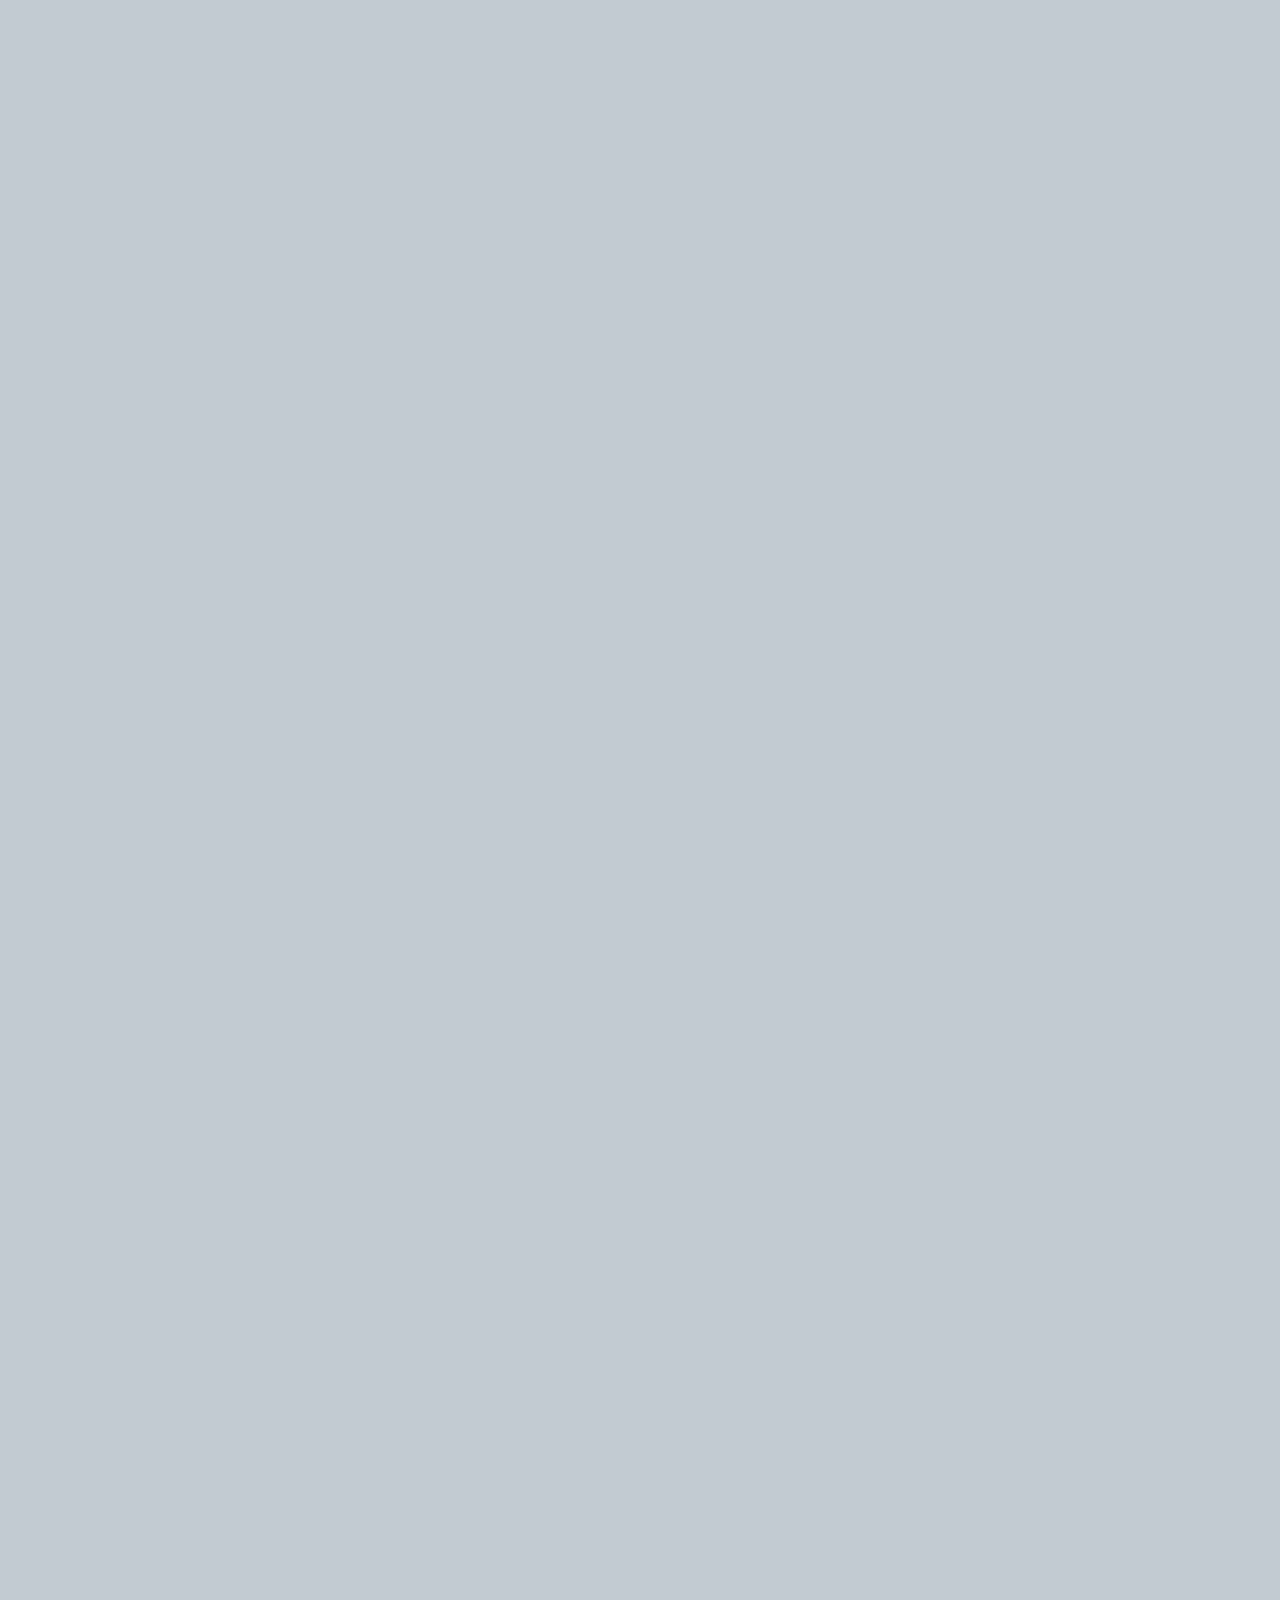
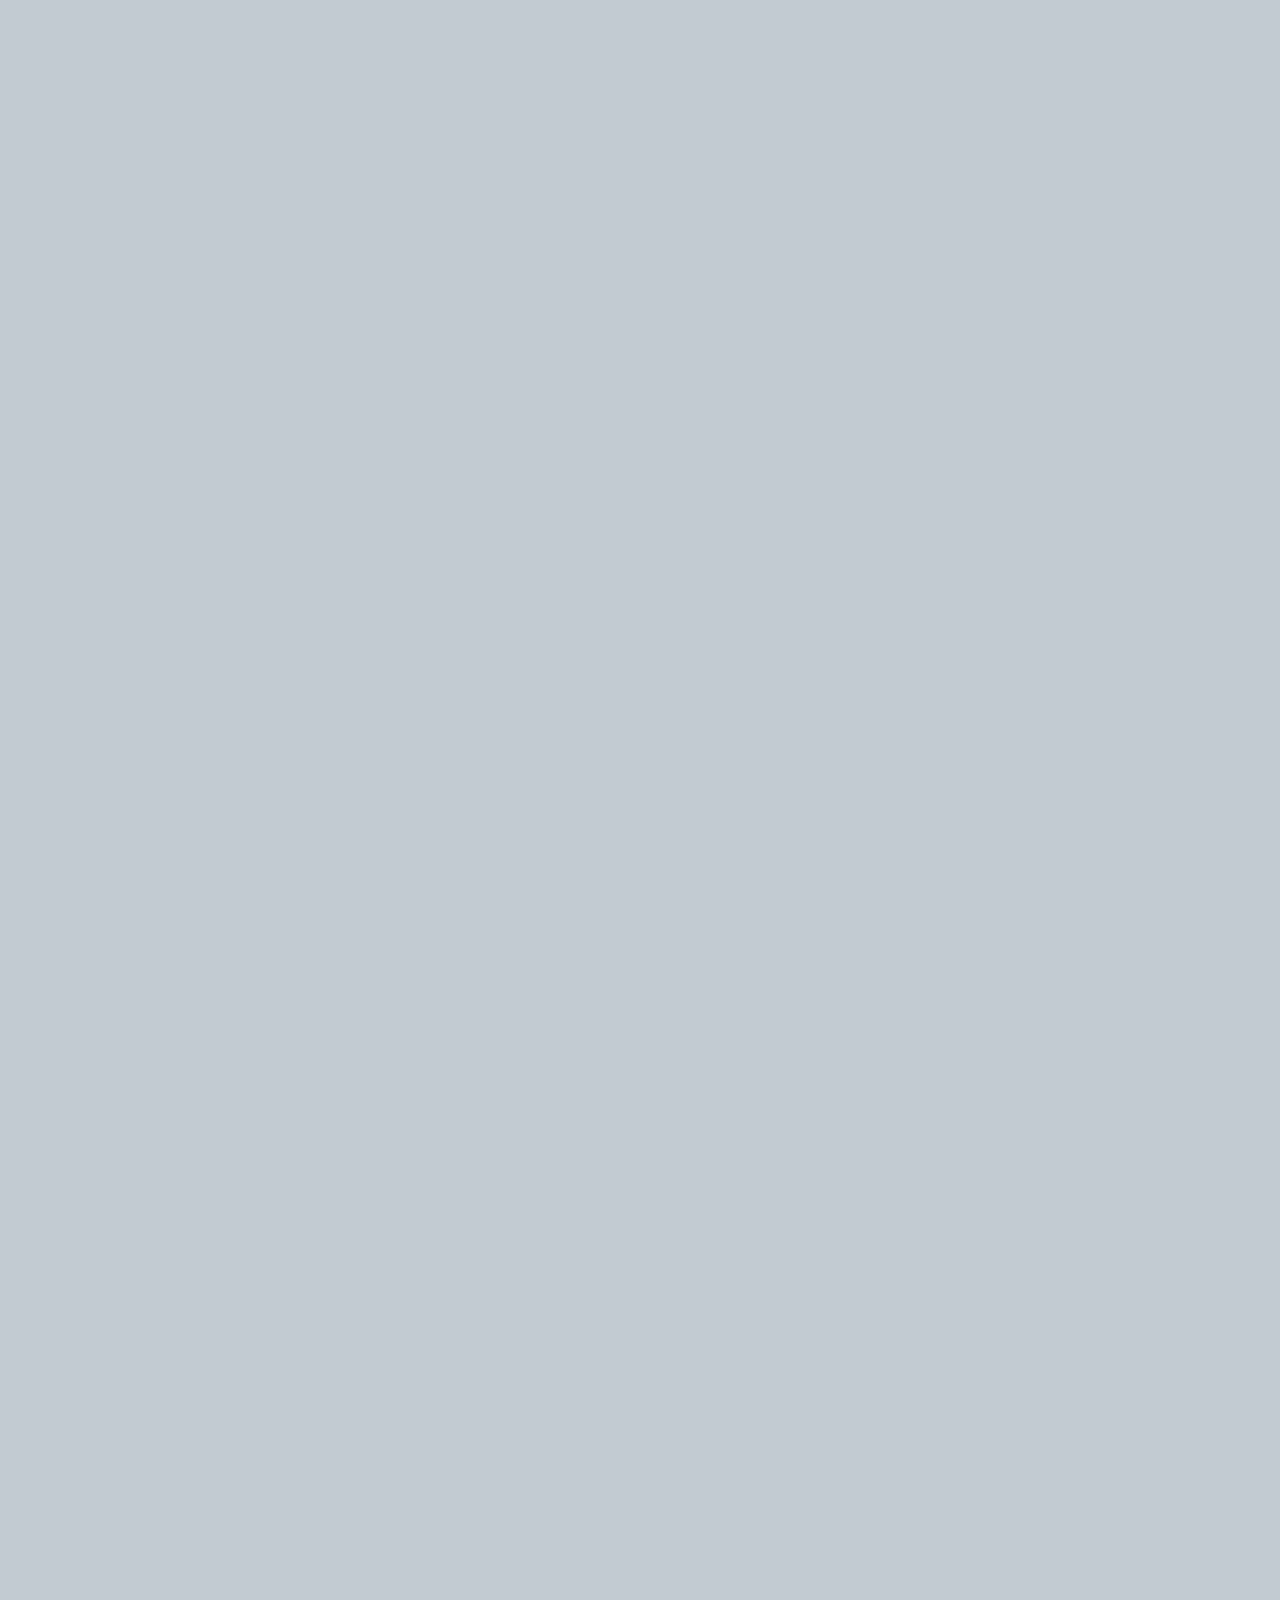
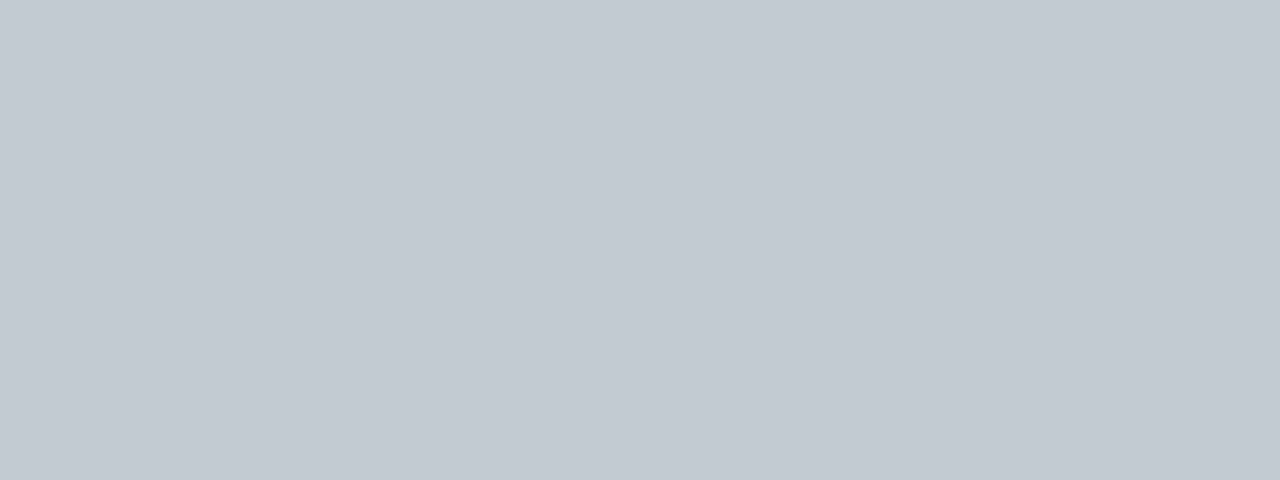
==== D&E Website/index.html @ f98cf2ab "Add files via upload" ====
<!DOCTYPE html>
<html lang="en">
<head>
    <title>D&E Heating and Cooling</title>
    <meta charset="UTF-8">
    <meta http-equiv="X-UA-Compatible" content="IE=edge">
    <meta name="viewport" content="width=device-width, initial-scale=1.0">
    <meta name="viewport" content="width=device-width, initial-scale=1.0, maximum-scale=1.0,user-scalable=0">
    <link rel="apple-touch-icon" sizes="57x57" href="images/favicons/apple-icon-57x57.png">
    <link rel="apple-touch-icon" sizes="60x60" href="images/favicons//apple-icon-60x60.png">
    <link rel="apple-touch-icon" sizes="72x72" href="images/favicons//apple-icon-72x72.png">
    <link rel="apple-touch-icon" sizes="76x76" href="images/favicons//apple-icon-76x76.png">
    <link rel="apple-touch-icon" sizes="114x114" href="images/favicons//apple-icon-114x114.png">
    <link rel="apple-touch-icon" sizes="120x120" href="images/favicons//apple-icon-120x120.png">
    <link rel="apple-touch-icon" sizes="144x144" href="images/favicons//apple-icon-144x144.png">
    <link rel="apple-touch-icon" sizes="152x152" href="images/favicons//apple-icon-152x152.png">
    <link rel="apple-touch-icon" sizes="180x180" href="images/favicons//apple-icon-180x180.png">
    <link rel="icon" type="image/png" sizes="192x192"  href="images/favicons//android-icon-192x192.png">
    <link rel="icon" type="image/png" sizes="32x32" href="images/favicons//favicon-32x32.png">
    <link rel="icon" type="image/png" sizes="96x96" href="images/favicons//favicon-96x96.png">
    <link rel="icon" type="image/png" sizes="16x16" href="images/favicons//favicon-16x16.png">
    <meta name="msapplication-TileColor" content="#ffffff">
    <meta name="msapplication-TileImage" content="/ms-icon-144x144.png">
    <meta name="theme-color" content="#ffffff">
    <link rel="stylesheet" href="styles.css">
</head>
<body>
    <a href="#"><img id="company_logo" src="images/vectors/company logo.png" alt="DE's company logo"></a>
    <nav>
        <div class="ham-container">
            <div id="ham">
                <span></span>
                <span></span>
                <span></span>
            </div>
        </div>
        <div id="snav-container">
            <ul>
                <li><a href="#">Home</a></li>
                <li><a href="#about">About Us</a></li>
                <li><a href="#services">Services</a></li>
                <li><a href="#contact">Contact Us</a></li>
            </ul>
        </div>
    </nav>
    <section id="landing">
        <div class="landing-title">
            <h1>D&E<span>Heating<br>& Cooling</h1>
            <p>The only thing better than<br> our service is our prices</p>
        </div>
        <div class="accessibility">
            <img id="handie_icon" src="images/vectors/accessibility-icon.png" alt="">
            <div id="access_container">
                <h1>Accessibility Menu</h1>
                <div id="exit-ham">
                    <span></span>
                    <span></span>
                    <span></span>
                  </div>
                <div class="grid-container">
                    <a href="images/vectors/contrast.png"></a>
                    <a href="images/vectors/increase-font.png"></a>
                    <a href="images/vectors/linkicon.png"></a>
                </div>
            </div>
        </div>
        <div class="scroll-indicator">

        </div> 
    </section>
    <section id="about">
        <h1 id="title" class="about-title">D&E <span>Heating & Cooling</span> </h1>
        <h2 class="subheading">HVAC Maintenance experts at an affordable price</h2>
        <p class="statement">Lorem ipsum dolor sit amet, consectetur adipiscing elit, sed do eiusmod tempor incididunt ut labore et dolore magna aliqua.</p>
        <iframe id="commercial" src="https://www.youtube.com/embed/cEk8_Flom_Q" title="D&E Company Commercial" allow="accelerometer; &showinfo=0; clipboard-write; picture-in-picture" allowfullscreen ></iframe>
        <div class="slideshow-container">
            <a class="prev" onclick="plusSlides(-1)">&#10094;</a>
            <a class="next" onclick="plusSlides(1)">&#10095;</a>
            <div class="slide">
                <div class="numbertext">1 / 5</div>
                <img src="images/img950143.jpg" alt="">
            </div>
            <div class="slide">
                <div class="numbertext">2 / 5</div>
                <img src="images/IMG_1168.jpg" alt="">
            </div>
            <div class="slide">
                <div class="numbertext">3 / 5</div>
                <img src="images/IMG_1082.jpg" alt="">
            </div>
            <div class="slide">
                <div class="numbertext">4 / 5</div>
                <img src="images/img950513.jpg" alt="">
            </div>
            <div class="slide">
                <div class="numbertext">5 / 5</div>
                <img src="images/img950044.png" alt="">
            </div>
        </div>
    </section>
    <section id="services">
            <h1 id="title" class="services-title">Our Services</h1>
        <div class="service-wrapper">
            <div class="service">
                <img src="images/vectors/vent.png" alt="">
                <h1 class="hvac">HVAC Repair</h1>
                <p class="desc">Place holder text for a quick but bit longer statement</p>
            </div>
            <div class="service">
                <img src="images/vectors/ac.png" alt="">
                <h1 class="ac">Water heater repair</h1>
                <p class="desc">Place holder text for a quick statement</p>
            </div>
            <div class="service">
                <img src="images/vectors/home.png" alt="">
                <h1 class="home">Home improvement</h1>
                <p class="desc">Place holder text for a quick statement</p>
            </div>
            <div class="service">
                <img src="images/vectors/more.png" alt="">
                <h1 class="home">Home improvement</h1>
                <p class="desc">Contact us for further inquires regarding our services</p>
            </div>
        </div>
    </section>
    <section id="contact">
        <h1 id="title" class="contact-title">Contact Us</h1>
        <div class="numbers">
            <img src="images/vectors/phone.png" alt="">
            <a href="tel:757-555-5555">757-555-5555</a>
            <a href="tel:757-555-5555">252-555-5555</a>
        </div>
        <h2 id="subtitle">Email Us</h2>
        <div id="contact-container">
            <form action=""> 
                <input type="text" name="name" id="name" required maximum-scale=1 placeholder="Name">
                <input type="email" name="email" id="email" required maximum-scale=1 placeholder="Email">
                <input type="number" name="phone number" id="phone" maximum-scale=1 placeholder="Phone (optional)">
                <textarea name="" id="inquiry" cols="30" rows="10" required maximum-scale=1 placeholder="How Can We Help You?"></textarea>
                <button id="submit-request" type="submit">Send</button>
            </form>
        </div>
    </section>
<script src="script.js"></script>    
</body>
</html>
---- D&E Website/styles.css ----
@import url('https://fonts.googleapis.com/css?family=Oswald');
*{
    margin: 0;
    padding: 0;
    box-sizing: border-box;
}
body{
    font-family: -apple-system, BlinkMacSystemFont, 'Segoe UI', Roboto, Oxygen, Ubuntu, Cantarell, 'Open Sans', 'Helvetica Neue', sans-serif;
    background-color: #C2CBD2;
}
li{
  list-style-type: none;
}
a{
  text-decoration: none;
}
section{
 min-height: 100vh;
}
section #title{
color: #3D5159;
/*font-size: 35px;*/
font-size: 2.2rem;
padding-top: 13vh;
position: relative;
text-align: center;
text-transform: uppercase;
}



         /* HEADER */

         
#company_logo{
    position: fixed;
    width: 50px;
    top: 20px;
    left: 32px;
    z-index: 1;
}



          /*  NAV   */


.ham-container{
    position: fixed;
    z-index: 10000000;
    right: 2em;
    top: 1.5em;
}
  #ham{
    -webkit-transform: rotate(0deg);
    -moz-transform: rotate(0deg);
    -o-transform: rotate(0deg);
    transform: rotate(0deg);
  }

  #ham span{
    display: block;
    height: 5px;
    width: 36px;
    background-color: #ecf0f1;
    margin: 5px;
    border-radius: 10px;
    opacity: 1;
    -webkit-transform: rotate(0deg);
    -moz-transform: rotate(0deg);
    -o-transform: rotate(0deg);
    transform: rotate(0deg);
    -webkit-transition: .25s ease-in-out;
    -moz-transition: .25s ease-in-out;
    -o-transition: .25s ease-in-out;
    transition: .25s ease-in-out;
  }

  #ham span:nth-child(1),
    #ham span:nth-child(3) {
    background-color: #1A4CBA;

  }
  #ham span:nth-child(2) {
    background-color: #BA1A1A;
  }

            /* HAM MENU OPEN */

    #ham.is-active span{
      margin: 8px;
    }
    #ham.is-active span:nth-child(1) {
      -webkit-transform: rotate(45deg);
      -moz-transform: rotate(45deg);
      -o-transform: rotate(45deg);
      transform: translateY(13px) rotate(45deg);
    }

    #ham.is-active span:nth-child(2) {
      opacity: 0;
      left: -60px;
    }
    #ham.is-active span:nth-child(3) {
      top: 18px;
      -webkit-transform: rotate(-45deg);
      -moz-transform: rotate(-45deg);
      -o-transform: rotate(-45deg);
      transform: translateY(-13px) rotate(-45deg);
    }

                /* SNAV MENU */

  #snav-container{
    background: #F58989;
    position: fixed;
    right: 0;
    width: 67vw;
    height: 100vh;
    border-radius: 20px 0 0 20px;
    opacity: 90%;
    z-index: 1;
    right: -100%;
    transition: right .4s cubic-bezier(1, 0, 0, 1);
  }
    #snav-container a{
      color: black;
    }
    #snav-container ul{
      position: relative;
      top: 31vh;
    }
    #snav-container li{
      font-weight: 600;
      text-transform: uppercase;
      font-size: 1.3rem;
      text-align: center;
      margin-bottom: 14%;
    }

              /*  SNAV MENU OPEN */

      #snav-container.is-active{
        right: 0;        
      }



          /*  LANDING   */


#landing{
    background-image: url(images/furnace-repair-kc.png);
    background-color: #C2CBD2;
    background-size: cover;
    background-position: -500px;
  }
  .landing-title{
    position: relative;
    top: 37vh;
    color: #3B3B3E;
  }
  .landing-title h1{
    font-size: 4rem;
    display: flex;
    justify-content: center;
  }
  .landing-title span{
    font-size: 1.7rem;
    font-style: italic;
    line-height: .9;
    margin-left: 5%;
    position: relative;
    top: 2vh;
    display: inline-block;
  }
  .landing-title p{
    margin-top: 10px;
    font-size: 18px;
    font-weight: 600;
    text-align: center;
  }



            /* ACCESSIBILITY */
 
      #handie_icon{
        position: fixed;
        width: 60px;
        bottom: 20px;
        left: 20px;
        z-index: 1;
      } 
      #access_container{
        display: none;
        opacity: 100;
        position: fixed;
        background-color: #ececec;
        top: 30%;
        width: 60%;
        height: 40%;
        margin-left: 2%;
        border-radius: 10px;
        z-index: 1;
      }
      #access_container h1{
        width: 100%;
        height: 12%;
        border-radius: 10px 10px 0 0;
        position: absolute;
        background-color: #0144F9;
        color: white;
        font-size: 15px;
        padding-left: 10%;
        padding-top: 4%;
      }

            /* ACCESSIBILITY CLOSED */

          #exit-ham{
          -webkit-transform: rotate(45deg);
          -ms-transform: rotate(45deg);
          -o-transform: rotate(45deg);
          transform: rotate(45deg);
          right: 5%;
          top: -01%;
          position: absolute;
        }
        #exit-ham span{
          width: 50px;
          height: 5px;
          display: block;
          margin: 8px auto;
          background-color: #ececec;
          border-radius: 10px;
        }
        /*
        #exit-ham:after{  /* CIRCLE
          content: "";
          position: absolute;
          -webkit-box-sizing: border-box;
          -moz-box-sizing: border-box;
          box-sizing: border-box;
          width: 30px;
          height: 30px;
          border: 5px solid transparent;
          top: calc(50% - 15px);
          left: calc(50% - 15px);
          border-radius: 100%;
          -webkit-transition: all 0.3s ease-in-out;
          -o-transition: all 0.3s ease-in-out;
          transition: all 0.3s ease-in-out;
          border: 4px solid #ececec;
        }
        */
        #exit-ham span{
          width: 20px;
        }
        #exit-ham span:nth-child(1){
          opacity: 0;
        }
        #exit-ham span:nth-child(3){
          -webkit-transform: translateY(-13px) rotate(90deg);
          -ms-transform: translateY(-13px) rotate(90deg);
          -o-transform: translateY(-13px) rotate(90deg);
          transform: translateY(-13px) rotate(90deg);
        }
        /*
        #hamburger_9.is-active .line:nth-child(1){
          opacity: 100;
        }
        #hamburger_9.is-active .line:nth-child(2){
        }
        #hamburger_9.is-active .line:nth-child(3){
            transform: translateY(0) rotate(0);
        }
        #hamburger_9.is-active{
          transform: translateY(0) rotate(0);
        }
        #hamburger_9.is-active .line{
        }
        */

            /* ACCESSIBILITY OPEN */

            #access_container.is-active{
              display: unset;
            }
            /* ACCESSIBILITY HIDE */
            #access_container.disappear{
              display: none;
            }

            /* SCROLL ARROW */

  

            /*  ABOUT   */


  .about-title{
    color: blue;
  }
  .about-title span{
    font-size: 1.5rem;
    position: relative;
    bottom: 5px;
    text-transform: none;
  }
    .subheading{
      font-weight: normal;
      color: #525252;
      font-size: 20px;
      text-transform: uppercase;
      padding-top: 1em;
      text-align: center;
      margin-left: 10%;
      margin-right: 10%;
    }
    #about .statement{
      font-weight: normal;
      font-size: 20px;
      color: #525252;
      text-align: center;
      max-width: 600px;
      margin: 30px 20px 50px 20px;
    }
    #commercial{
      border-radius: 20px;
      display: block;
      margin: auto;
      border-style: none;
      width: 80vw;
      height: 200px;
    }
    .slideshow-container{
      background-color: rgb(255, 0, 255, .5);
      margin: 0 auto;
      width: 80vw;
      height: 208px;
    }
    .slide img{
      position: relative;
      width: 80vw;
      height: 208px;
      /*object-fit: cover;
      border-radius: 20px;*/
      opacity: 40%;
    }


    
    /*.numbertext{
      position: absolute;
      top: 185vh;
      left: 15vw;
      color: white;
      font-size: .7rem;
      font-weight: bold;
      padding: 8px 12px;
      background-color: rgba(58, 58, 58, .5);
      width: 15%;
      border-radius: 90px;
      text-align: center;
    }*//*
    .slide .numbertext{
      position: relative;
      font-size: .7rem;
      font-weight: bold;
      padding: 4px 6px;
      background-color: rgba(58, 58, 58, .5);
      width: 15%;
      border-radius: 90px;
      text-align: center;
      top: 3em;
      left: 15vw;
    }
    .prev, .next{
      position: relative;
      width: 30px;
      text-align: center;
      color: white;
      /*display: inline-block;
      padding: 6px 10px;
      background-color: rgba(116, 116, 116, 0.8);
      border-radius: 5px;
    }
    /*.next{
      position: relative;
      right: 0;
      margin-left: 20%;
    }
    .prev{
      position: relative;
      left: 0;
    }*/

    



            /*  SERVICES   */


.services-title{
  margin-bottom: 8%;
}
  .service-wrapper{
    background: rgb(248, 248, 248);
    display: flex;
    flex-direction: column;
    width: 80vw;
    margin: 0 auto;
    border-radius: 10px;
    padding: 30px 0;
  }
  .service-wrapper div{
    text-align: center;
  }
  #services img{
    width: 40px;
    margin-bottom: 5px;
  }
  .service-wrapper h1{
    color: #525252;
    font-size: 20px;
    margin-bottom: 10px;
  }
  .service-wrapper .desc{
    margin: 0 30px 10px 30px;
  }
  .service-wrapper .service{
    margin-bottom: 20px;
  }
  .service-wrapper .service:nth-child(4){
    margin-bottom: unset;
  }



            /*  CONTACT   */
#contact{
  margin-bottom: 3%;
}
  .contact-title{
    position: relative;
  }
  .contact-title::after{
    content: '';
    position: absolute;
    background: #fff;
    width: 4.5em;
    height: 6px;
    margin-top: 40px;
    left: 0; 
    right: 0; 
    margin-left: auto; 
    margin-right: auto; 
  }    
  .numbers{
    display: flex;
    flex-direction: column;
  }
  .numbers img{
    width: 30px;
    position: relative;
    top: 2.2em;
    left: 20%;
  }
  .numbers a{
    color: #3D5159;
    font-weight: bold;
    text-align: center;
    flex-direction: column;
    line-height: 20px;
  }
  #subtitle{
    color: #3D5159;
    text-align: center;
    margin-top: 6%;
    margin-bottom: 9%;
  }
  #contact-container{
    background: rgb(248, 248, 248);
    width: 80vw;
    height: 55vh;
    display: flex;
    margin: 0 auto;
    padding-top: 45px;
  }
  #contact-container form{
    display: flex;
    flex-direction: column;
    margin: 0 auto;
  }
  #contact-container input, textarea{
    margin-bottom: 20px;
    background: #ECEFF1;
    border-style: none;
    border-radius: 3px;
    width: 70vw;
    padding-left: 5%;
  }
  #contact-container input{
    padding-top: 3%;
    padding-bottom: 3%;
  }
  #contact-container textarea{
    margin-bottom: unset;
    padding-top: 20px;
    resize: vertical;
    min-height: 60px;
  }
  #contact-container ::placeholder{
    font-weight: bold;
    color: #3D5159;
    font-family: -apple-system, BlinkMacSystemFont, 'Segoe UI', Roboto, Oxygen, Ubuntu, Cantarell, 'Open Sans', 'Helvetica Neue', sans-serif;
    position: relative;
    width: 50vw;
  }
  #submit-request{
    background-color: #EDD96C;
    min-width: 120px;
    min-height: 30px;
    border-style: none;
    color: #3D5159;
    font-weight: bold;
    text-transform: uppercase;
    border-radius: 6px;
    font-size: 1rem;
    margin: 10% auto;
  }
 

/* SMALLER DEVICES */
  @media (max-width: 321px){
  
    /* LANDING */
  .landing-title h1{
    font-size: 3.5rem;
  }
  .landing-title span{
    position: relative;
    top: 10px;
  }

    /* ABOUT */
  .about-title{
    color: firebrick !important;
    margin: 0 5%;
  }


}

/* TABLETS */
 @media (min-width: 768px) {
   body{
     opacity: 0;
   }
   
 }
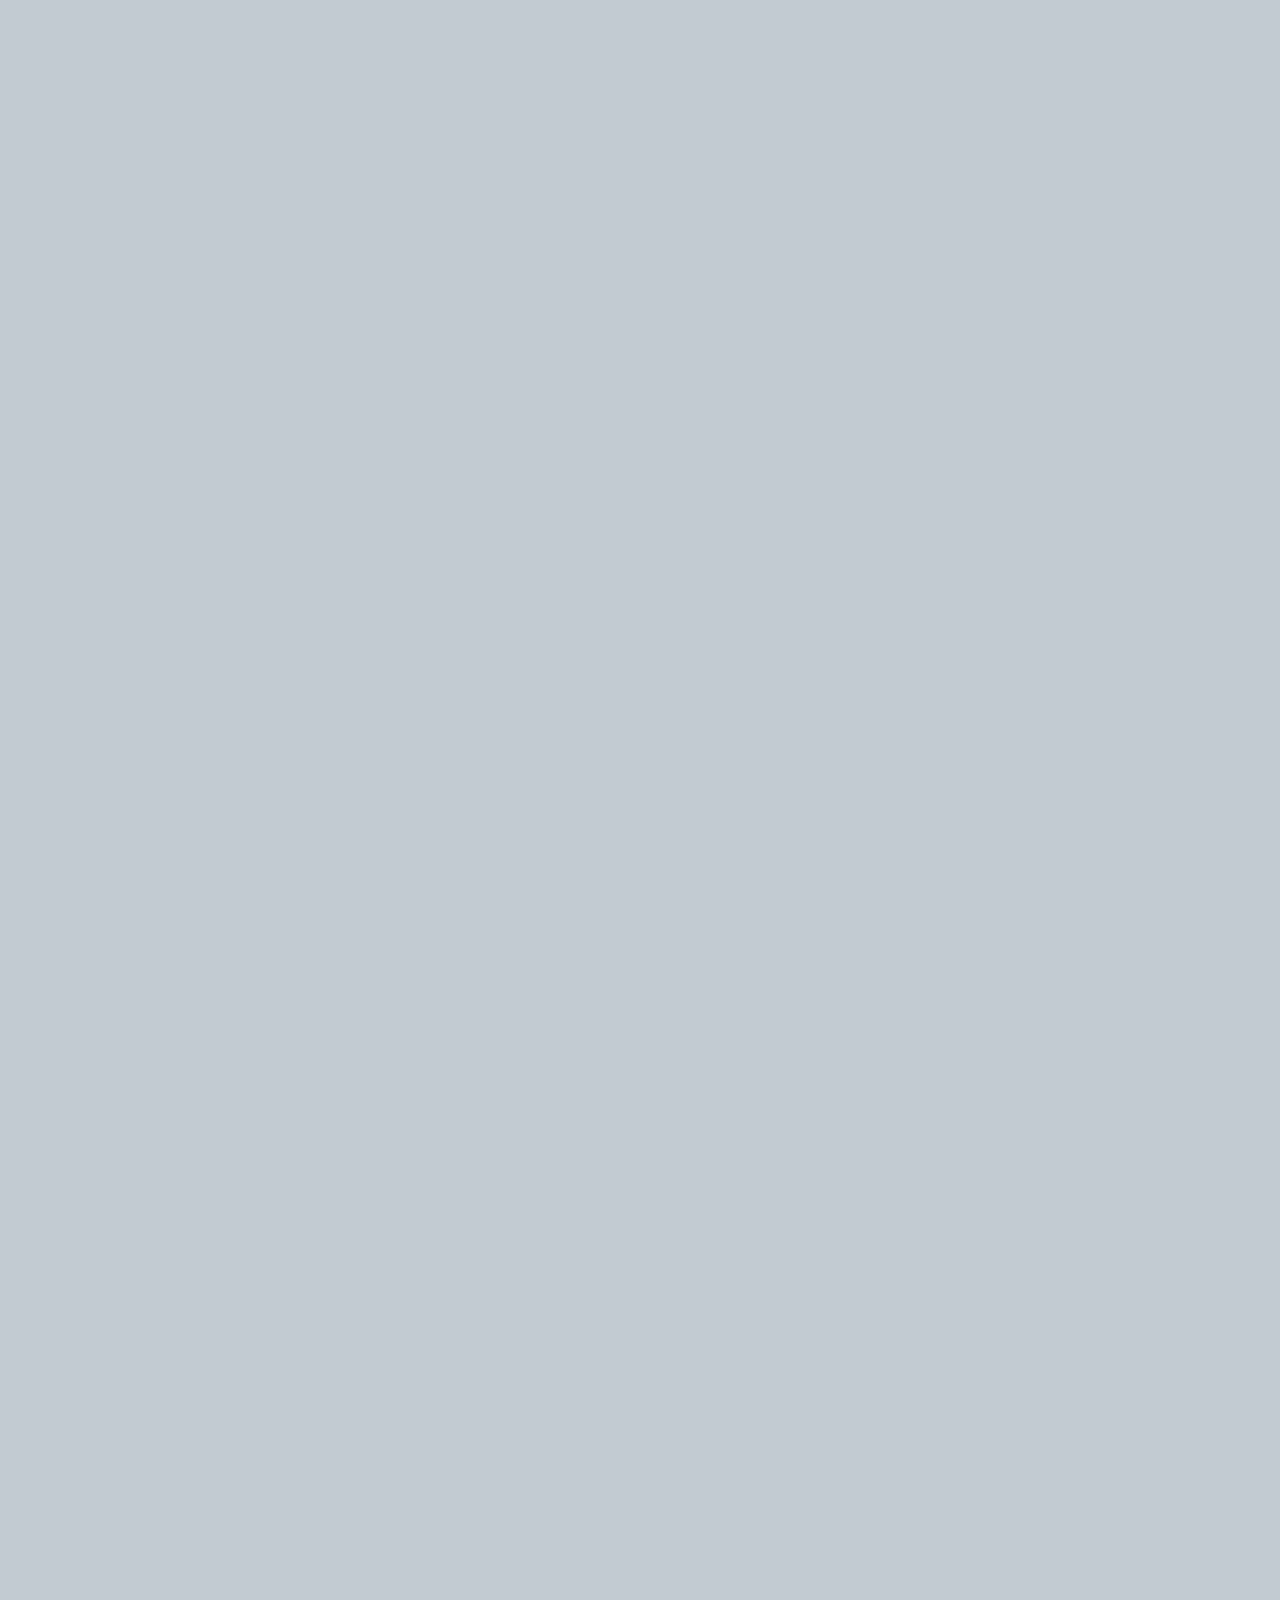
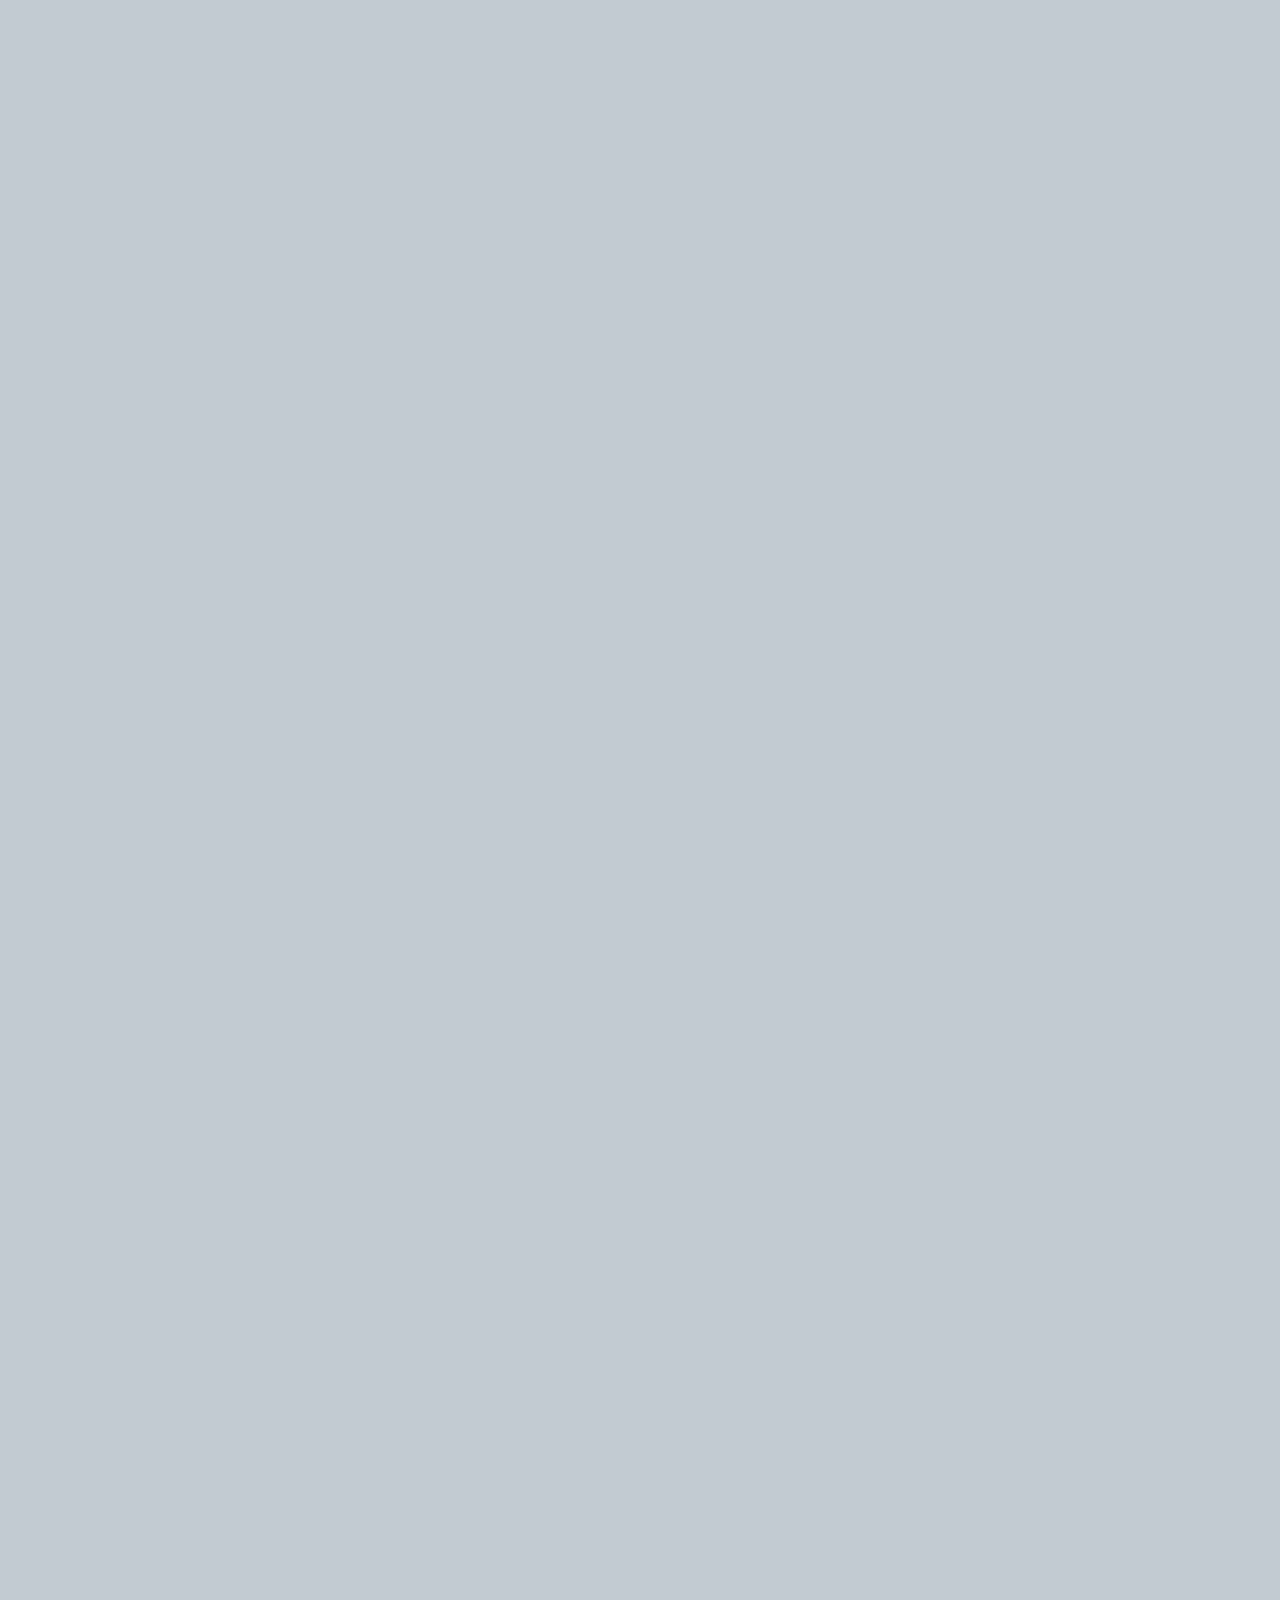
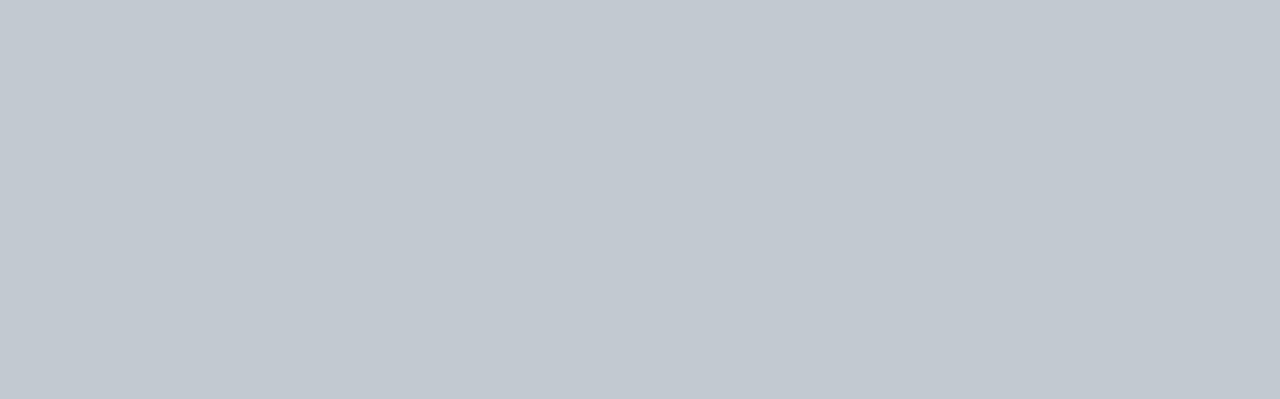
==== commit d536e0e1: "Add files via upload" ====
--- a/D&E Website/index.html
+++ b/D&E Website/index.html
@@ -74,27 +74,29 @@
         <p class="statement">Lorem ipsum dolor sit amet, consectetur adipiscing elit, sed do eiusmod tempor incididunt ut labore et dolore magna aliqua.</p>
         <iframe id="commercial" src="https://www.youtube.com/embed/cEk8_Flom_Q" title="D&E Company Commercial" allow="accelerometer; &showinfo=0; clipboard-write; picture-in-picture" allowfullscreen ></iframe>
         <div class="slideshow-container">
-            <a class="prev" onclick="plusSlides(-1)">&#10094;</a>
-            <a class="next" onclick="plusSlides(1)">&#10095;</a>
             <div class="slide">
+                <img src="images/img950143.jpg" alt="">
                 <div class="numbertext">1 / 5</div>
-                <img src="images/img950143.jpg" alt="">
             </div>
             <div class="slide">
+                <img src="images/IMG_1168.jpg" alt="">
                 <div class="numbertext">2 / 5</div>
-                <img src="images/IMG_1168.jpg" alt="">
             </div>
             <div class="slide">
+                <img src="images/IMG_1082.jpg" alt="">
                 <div class="numbertext">3 / 5</div>
-                <img src="images/IMG_1082.jpg" alt="">
             </div>
             <div class="slide">
+                <img src="images/img950513.jpg" alt="">
                 <div class="numbertext">4 / 5</div>
-                <img src="images/img950513.jpg" alt="">
             </div>
             <div class="slide">
+                <img src="images/img950044.png" alt="">
                 <div class="numbertext">5 / 5</div>
-                <img src="images/img950044.png" alt="">
+            </div>
+            <div class="arrows">
+                <a class="prev" onclick="plusSlides(-1)">&#10094;</a>
+                <a class="next" onclick="plusSlides(1)">&#10095;</a>
             </div>
         </div>
     </section>
@@ -103,23 +105,31 @@
         <div class="service-wrapper">
             <div class="service">
                 <img src="images/vectors/vent.png" alt="">
-                <h1 class="hvac">HVAC Repair</h1>
-                <p class="desc">Place holder text for a quick but bit longer statement</p>
+                <div class="service-type">
+                    <h1 class="hvac">HVAC Repair</h1>
+                    <p class="desc">Place holder text for a quick but bit longer statement</p>
+                </div>
             </div>
             <div class="service">
                 <img src="images/vectors/ac.png" alt="">
-                <h1 class="ac">Water heater repair</h1>
-                <p class="desc">Place holder text for a quick statement</p>
+                <div class="service-type">
+                    <h1 class="ac">Water heater repair</h1>
+                    <p class="desc">Place holder text for a quick but bit longer statement</p>
+                </div>
             </div>
             <div class="service">
                 <img src="images/vectors/home.png" alt="">
-                <h1 class="home">Home improvement</h1>
-                <p class="desc">Place holder text for a quick statement</p>
+                <div class="service-type">
+                    <h1 class="home">Home improvement</h1>
+                    <p class="desc">Place holder text for a quick but bit longer statement</p>
+                </div>
             </div>
             <div class="service">
                 <img src="images/vectors/more.png" alt="">
-                <h1 class="home">Home improvement</h1>
-                <p class="desc">Contact us for further inquires regarding our services</p>
+                <div class="service-type">
+                    <h1 class="more">And More</h1>
+                    <p class="desc">Contact us for further inquires regarding our services</p>
+                </div>
             </div>
         </div>
     </section>
@@ -127,6 +137,7 @@
         <h1 id="title" class="contact-title">Contact Us</h1>
         <div class="numbers">
             <img src="images/vectors/phone.png" alt="">
+
             <a href="tel:757-555-5555">757-555-5555</a>
             <a href="tel:757-555-5555">252-555-5555</a>
         </div>
--- a/D&E Website/styles.css
+++ b/D&E Website/styles.css
@@ -7,6 +7,7 @@
 body{
     font-family: -apple-system, BlinkMacSystemFont, 'Segoe UI', Roboto, Oxygen, Ubuntu, Cantarell, 'Open Sans', 'Helvetica Neue', sans-serif;
     background-color: #C2CBD2;
+    opacity: 50%;
 }
 li{
   list-style-type: none;
@@ -18,38 +19,37 @@
  min-height: 100vh;
 }
 section #title{
-color: #3D5159;
-/*font-size: 35px;*/
-font-size: 2.2rem;
-padding-top: 13vh;
-position: relative;
-text-align: center;
-text-transform: uppercase;
+  color: #3D5159;
+  /*font-size: 35px;*/
+  font-size: 2.2rem;
+  padding-top: 13vh;
+  position: relative;
+  text-align: center;
+  text-transform: uppercase;
 }
 
 
 
          /* HEADER */
 
-         
+       
 #company_logo{
-    position: fixed;
-    width: 50px;
-    top: 20px;
-    left: 32px;
-    z-index: 1;
-}
-
+  position: fixed;
+  width: 50px;
+  top: 20px;
+  left: 32px;
+  z-index: 1;
+}
 
 
           /*  NAV   */
 
 
 .ham-container{
-    position: fixed;
-    z-index: 10000000;
-    right: 2em;
-    top: 1.5em;
+  position: fixed;
+  z-index: 10000000;
+  right: 2em;
+  top: 1.5em;
 }
   #ham{
     -webkit-transform: rotate(0deg);
@@ -57,7 +57,6 @@
     -o-transform: rotate(0deg);
     transform: rotate(0deg);
   }
-
   #ham span{
     display: block;
     height: 5px;
@@ -75,39 +74,35 @@
     -o-transition: .25s ease-in-out;
     transition: .25s ease-in-out;
   }
-
   #ham span:nth-child(1),
     #ham span:nth-child(3) {
     background-color: #1A4CBA;
-
   }
   #ham span:nth-child(2) {
     background-color: #BA1A1A;
   }
-
             /* HAM MENU OPEN */
-
     #ham.is-active span{
       margin: 8px;
     }
-    #ham.is-active span:nth-child(1) {
-      -webkit-transform: rotate(45deg);
-      -moz-transform: rotate(45deg);
-      -o-transform: rotate(45deg);
-      transform: translateY(13px) rotate(45deg);
-    }
-
-    #ham.is-active span:nth-child(2) {
-      opacity: 0;
-      left: -60px;
-    }
-    #ham.is-active span:nth-child(3) {
-      top: 18px;
-      -webkit-transform: rotate(-45deg);
-      -moz-transform: rotate(-45deg);
-      -o-transform: rotate(-45deg);
-      transform: translateY(-13px) rotate(-45deg);
-    }
+      #ham.is-active span:nth-child(1) {
+        -webkit-transform: rotate(45deg);
+        -moz-transform: rotate(45deg);
+        -o-transform: rotate(45deg);
+        transform: translateY(13px) rotate(45deg);
+      }
+
+      #ham.is-active span:nth-child(2) {
+        opacity: 0;
+        left: -60px;
+      }
+      #ham.is-active span:nth-child(3) {
+        top: 18px;
+        -webkit-transform: rotate(-45deg);
+        -moz-transform: rotate(-45deg);
+        -o-transform: rotate(-45deg);
+        transform: translateY(-13px) rotate(-45deg);
+      }
 
                 /* SNAV MENU */
 
@@ -137,9 +132,7 @@
       text-align: center;
       margin-bottom: 14%;
     }
-
               /*  SNAV MENU OPEN */
-
       #snav-container.is-active{
         right: 0;        
       }
@@ -169,7 +162,8 @@
     font-size: 1.7rem;
     font-style: italic;
     line-height: .9;
-    margin-left: 5%;
+    margin-left: 20px;
+    /*margin-left: 5%;*/
     position: relative;
     top: 2vh;
     display: inline-block;
@@ -180,8 +174,6 @@
     font-weight: 600;
     text-align: center;
   }
-
-
 
             /* ACCESSIBILITY */
  
@@ -192,32 +184,30 @@
         left: 20px;
         z-index: 1;
       } 
-      #access_container{
-        display: none;
-        opacity: 100;
-        position: fixed;
-        background-color: #ececec;
-        top: 30%;
-        width: 60%;
-        height: 40%;
-        margin-left: 2%;
-        border-radius: 10px;
-        z-index: 1;
-      }
-      #access_container h1{
-        width: 100%;
-        height: 12%;
-        border-radius: 10px 10px 0 0;
-        position: absolute;
-        background-color: #0144F9;
-        color: white;
-        font-size: 15px;
-        padding-left: 10%;
-        padding-top: 4%;
-      }
-
+        #access_container{
+          display: none;
+          opacity: 100;
+          position: fixed;
+          background-color: #ececec;
+          top: 30%;
+          width: 60%;
+          height: 40%;
+          margin-left: 2%;
+          border-radius: 10px;
+          z-index: 1;
+        }
+        #access_container h1{
+          width: 100%;
+          height: 12%;
+          border-radius: 10px 10px 0 0;
+          position: absolute;
+          background-color: #0144F9;
+          color: white;
+          font-size: 15px;
+          padding-left: 10%;
+          padding-top: 4%;
+        }
             /* ACCESSIBILITY CLOSED */
-
           #exit-ham{
           -webkit-transform: rotate(45deg);
           -ms-transform: rotate(45deg);
@@ -235,25 +225,6 @@
           background-color: #ececec;
           border-radius: 10px;
         }
-        /*
-        #exit-ham:after{  /* CIRCLE
-          content: "";
-          position: absolute;
-          -webkit-box-sizing: border-box;
-          -moz-box-sizing: border-box;
-          box-sizing: border-box;
-          width: 30px;
-          height: 30px;
-          border: 5px solid transparent;
-          top: calc(50% - 15px);
-          left: calc(50% - 15px);
-          border-radius: 100%;
-          -webkit-transition: all 0.3s ease-in-out;
-          -o-transition: all 0.3s ease-in-out;
-          transition: all 0.3s ease-in-out;
-          border: 4px solid #ececec;
-        }
-        */
         #exit-ham span{
           width: 20px;
         }
@@ -266,24 +237,7 @@
           -o-transform: translateY(-13px) rotate(90deg);
           transform: translateY(-13px) rotate(90deg);
         }
-        /*
-        #hamburger_9.is-active .line:nth-child(1){
-          opacity: 100;
-        }
-        #hamburger_9.is-active .line:nth-child(2){
-        }
-        #hamburger_9.is-active .line:nth-child(3){
-            transform: translateY(0) rotate(0);
-        }
-        #hamburger_9.is-active{
-          transform: translateY(0) rotate(0);
-        }
-        #hamburger_9.is-active .line{
-        }
-        */
-
             /* ACCESSIBILITY OPEN */
-
             #access_container.is-active{
               display: unset;
             }
@@ -335,68 +289,54 @@
       height: 200px;
     }
     .slideshow-container{
-      background-color: rgb(255, 0, 255, .5);
       margin: 0 auto;
       width: 80vw;
       height: 208px;
+      position: relative;
+      top: 5vh;
+    }
+    .slide{
+      position: absolute;
     }
     .slide img{
       position: relative;
       width: 80vw;
       height: 208px;
-      /*object-fit: cover;
-      border-radius: 20px;*/
-      opacity: 40%;
-    }
-
-
-    
-    /*.numbertext{
+      object-fit: cover;
+      border-radius: 20px;
+    }
+    .numbertext{
       position: absolute;
-      top: 185vh;
-      left: 15vw;
+      top: 2vh;
+      left: 3vw;
       color: white;
       font-size: .7rem;
       font-weight: bold;
       padding: 8px 12px;
       background-color: rgba(58, 58, 58, .5);
-      width: 15%;
+      width: 25%;
       border-radius: 90px;
       text-align: center;
-    }*//*
-    .slide .numbertext{
-      position: relative;
-      font-size: .7rem;
-      font-weight: bold;
-      padding: 4px 6px;
-      background-color: rgba(58, 58, 58, .5);
-      width: 15%;
-      border-radius: 90px;
-      text-align: center;
-      top: 3em;
-      left: 15vw;
+    }
+    .arrows{
+      display: inline-block;
+      /*position: relative;
+      top: 40%;
+      text-align: center;*/
     }
     .prev, .next{
-      position: relative;
-      width: 30px;
-      text-align: center;
+      position: absolute;
       color: white;
-      /*display: inline-block;
       padding: 6px 10px;
       background-color: rgba(116, 116, 116, 0.8);
       border-radius: 5px;
-    }
-    /*.next{
-      position: relative;
+      top: 40%;
+      margin: 0 5px;
+    }
+    .next{
+      position: absolute;
       right: 0;
-      margin-left: 20%;
-    }
-    .prev{
-      position: relative;
-      left: 0;
-    }*/
-
-    
+    }
 
 
 
@@ -430,16 +370,19 @@
   .service-wrapper .desc{
     margin: 0 30px 10px 30px;
   }
-  .service-wrapper .service{
+  .service-wrapper div{
     margin-bottom: 20px;
   }
   .service-wrapper .service:nth-child(4){
     margin-bottom: unset;
   }
-
+  .service-wrapper h1{
+  text-transform: uppercase;
+}
 
 
             /*  CONTACT   */
+
 #contact{
   margin-bottom: 3%;
 }
@@ -452,7 +395,7 @@
     background: #fff;
     width: 4.5em;
     height: 6px;
-    margin-top: 40px;
+    margin-top: 1.1em;
     left: 0; 
     right: 0; 
     margin-left: auto; 
@@ -461,12 +404,16 @@
   .numbers{
     display: flex;
     flex-direction: column;
-  }
-  .numbers img{
+    justify-content: center;
+    margin: 3vh auto;
+  }
+  #contact img{
     width: 30px;
-    position: relative;
-    top: 2.2em;
-    left: 20%;
+    height: 30px;
+    margin: 0 auto;
+    position: relative;
+    right: 85px;
+    top: 35px;
   }
   .numbers a{
     color: #3D5159;
@@ -533,31 +480,152 @@
   }
  
 
+        /*  RESPONSIVE  */
+
+
 /* SMALLER DEVICES */
   @media (max-width: 321px){
-  
+
     /* LANDING */
   .landing-title h1{
     font-size: 3.5rem;
   }
-  .landing-title span{
-    position: relative;
-    top: 10px;
-  }
+    .landing-title span{
+      position: relative;
+      top: 10px;
+    }
 
     /* ABOUT */
   .about-title{
-    color: firebrick !important;
     margin: 0 5%;
   }
 
-
+    /* CONTACT */
+  .numbers img{
+    margin-left: 10%;
+  }
 }
 
 /* TABLETS */
- @media (min-width: 768px) {
+ @media (min-width: 481px) {
    body{
-     opacity: 0;
+     opacity: 100;
    }
-   
- }+   section #title{
+    font-size: 3rem;
+  }
+  /* LANDING */
+    .landing-title h1{
+      font-size: 14vw;
+    }
+    .landing-title span{
+      font-size: 6vw;
+      top: unset;
+      margin-top: 2.5vh;
+    }
+    .landing-title p br{
+      display: none;
+    }
+    .landing-title p{
+      font-size: 4vw;
+      width: 75vw;
+      margin: 0 auto;
+      position: relative;
+      top: 1vh;
+      line-height: .9;
+    }
+  /* ABOUT */
+    #about #title{
+      font-size: 3.5rem;
+    }
+    .about-title span{
+      font-size: 2.9rem;
+    }
+    .subheading{
+      width: 55vw;
+      margin: 0 auto;
+      font-size: 1.3rem;
+      max-width: 300px;
+    }
+    #about .statement{
+      margin: 30px auto;
+      width: 75vw;
+    }
+    #commercial{
+      width: 50vw;
+      height: 15em;
+    }
+    .slideshow-container{
+      margin: 0 auto;
+      width: 70vw;
+      height: 20em;
+    }
+    .slideshow-container img{
+      width: 70vw;
+      height: 20em;
+    }
+    .numbertext{
+      padding: 8px 12px;
+    }
+    .prev, .next{
+      top: 45%;
+    }
+  }
+  
+  /* SERVICES */
+  @media (min-width: 700px) {
+  #services{
+    min-height: unset;
+  }
+  .service-wrapper div{
+    text-align: left;
+    margin-bottom: 0;
+    margin-bottom: 20px;
+  }
+  #services img{
+    position: relative;
+    display: inline-block;
+    margin-left: 10%;
+    width: 8vmax;
+    background-color: rgb(82, 82, 82, .2);
+    padding: 5px;
+    border-radius: 10px;
+    margin-bottom: 0;
+  }
+  .service-type{
+    margin-left: 5%;
+    display: inline-block;
+    position: relative;
+    margin-bottom: 0 !important; /*   experiment  */
+  }
+  .service h1{
+    font-size: 1.5rem;
+  }
+  .service .desc{
+    margin: 0;
+    width: 35vmax;
+  }
+  /* CONTACT */
+  #subtitle{
+    margin-bottom: 15px;
+  }
+
+ }
+ /* LAPTOPS */
+ @media (min-width: 769px) {
+  body{
+    opacity: 30%;
+  }
+}
+ /* DESKTOPS */
+ @media (min-width: 1025px) {
+  body{
+    opacity: 0;
+  }
+}
+ /* LARGER DISPLAYS */
+ @media (min-width: 1201px) {
+  body{
+    opacity: 0;
+  }
+}